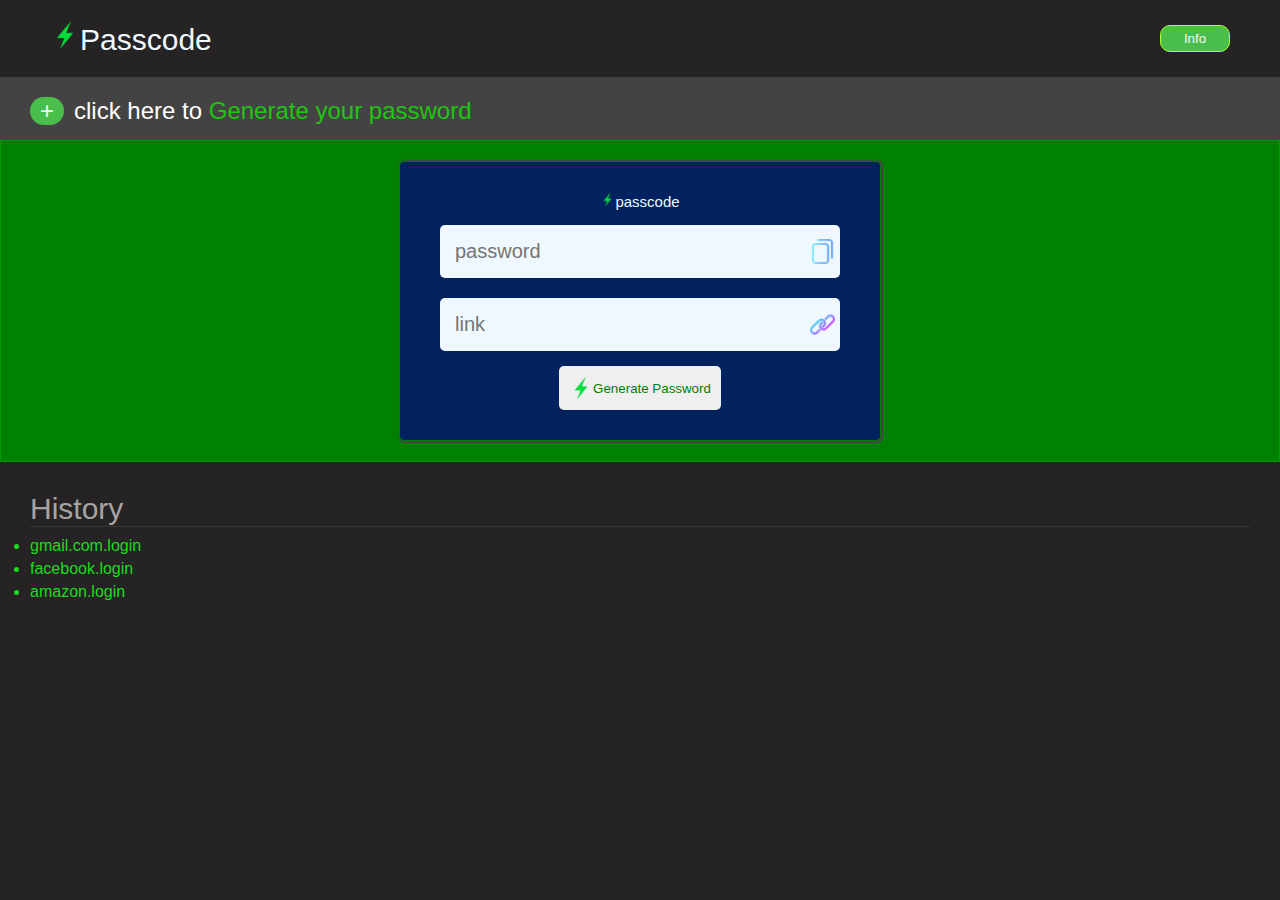
==== PASSCODE/index.html @ bc677f56 "Passcode initiation" ====
<!DOCTYPE html>
<html lang="en">
  <head>
    <meta charset="UTF-8" />
    <meta name="viewport" content="width=device-width, initial-scale=1.0" />
    <title>Passcode</title>
    <link rel="stylesheet" href="styles.css" />
  </head>
  <body>
    <div class="heading">
      <h1><img src="assets/lightning.png" alt="" />Passcode</h1>
      <button>Info</button>
    </div>
    <div class="generate">
      <button>+</button>
      <h1>click here to <span>Generate your password</span></h1>
    </div>
    <div class="modal">
      <div class="modalBox">
        <h3><img src="assets/lightning.png" alt="" />passcode</h3>
        <div class="passwordBox">
          <input type="text" placeholder="password" />
          <img src="assets/copy.png" alt="" />
        </div>
        <div class="urlBox">
          <input type="text" placeholder="link" />
          <img src="assets/link.png" alt="" />
        </div>
        <button>
          <img src="assets/lightning.png" alt="" />Generate Password
        </button>
      </div>
    </div>
    <div class="history">
      <h1>History</h1>
      <div class="list">
        <li class="list">gmail.com.login</li>
        <li class="list">facebook.login</li>
        <li class="list">amazon.login</li>
      </div>
    </div>
  </body>
</html>
---- PASSCODE/styles.css ----
* {
  margin: 0;
  padding: 0;
  box-sizing: border-box;
  font-family: "poppins", sans-serif;
}

body {
  background: #252323;
}

.heading {
  max-width: 100vw;
  background: #252323;
  padding: 20px;
  margin: auto;
  display: flex;
  align-items: center;
  justify-content: space-between;
}

.heading h1 {
  font-size: 30px;
  font-weight: 500;
  color: aliceblue;
  margin-left: 30px;
}

.heading img {
  width: 30px;
  cursor: pointer;
}

.heading button {
  background: rgb(74, 190, 74);
  border-radius: 10px;
  padding: 5px;
  width: 70px;
  border: 1px solid greenyellow;
  color: aliceblue;
  margin-right: 30px;
}

hr {
  color: #252323;
}

.generate {
  display: flex;
  background: #444343;
  align-items: center;
  /* margin-top: 20px; */
  padding: 20px;
  color: white;
  padding-left: 30px;
  padding-bottom: 15px;
  /* border-bottom: 0.1px solid rgb(97, 97, 97); */
}

.generate button {
  font-size: 24px;
  font-weight: 300;
  width: 34px;
  border: none;
  border-radius: 17px;
  background: rgb(74, 190, 74);
  cursor: pointer;
  color: aliceblue;
  font-size: 24px;
}

.generate h1 {
  font-size: 24px;
  margin-left: 10px;
  font-weight: 500;
  color: white;
}

.generate h1 span {
  font-size: 24px;
  color: rgb(31, 197, 16);
  padding-top: 10px;
}

.modalBox {
  display: flex;
  flex-direction: column;
  align-items: center;
  justify-content: center;
  border: 1px solid green;
  border-radius: 5px;
  padding: 30px;

  margin: auto;
  position: relative;
  background: #01225e;

  box-shadow: 1px 0.2px 1px 1px #444343;
  display: hidden;
}

.modal {
  /* width: fit-content; */
  display: flex;
  flex-direction: column;
  align-items: center;
  justify-content: center;
  border: 1px solid rgb(1, 155, 1);

  padding: 20px;
  margin: auto;
  position: relative;
  background: green;
  /* margin-top: 40px; */
  display: hidden;
}

.modal h3 {
  color: aliceblue;
  font-weight: 200;
  font-size: 15px;
  margin-bottom: 5px;
}

.modal h3 img {
  width: 15px;
}

.passwordBox {
  display: flex;
  align-items: center;
  margin: 10px;
  background: aliceblue;
  padding: 5px;
  width: 400px;
  justify-content: space-between;
  border-radius: 5px;
}

.passwordBox img {
  width: 25px;
  cursor: pointer;
}

.passwordBox input {
  background: none;
  border: none;
  padding: 10px;
  outline: none;
  font-size: 20px;
  color: #666464;
}

.urlBox {
  display: flex;
  align-items: center;
  margin: 10px;
  background: aliceblue;
  padding: 5px;
  width: 400px;
  justify-content: space-between;
  border-radius: 5px;
}

.urlBox input {
  background: none;
  border: none;
  padding: 10px;
  outline: none;
  font-size: 20px;
  color: #666464;
}
.urlBox img {
  width: 25px;
  cursor: pointer;
}

.modal button img {
  width: 24px;
}

.modal button {
  border: none;
  display: flex;
  align-items: center;
  color: green;
  padding: 10px;
  margin-top: 5px;
  border-radius: 5px;
  cursor: pointer;
}

.history h1 {
  color: #a7a3a3;
  font-weight: 300;
  font-size: 30px;
  border-bottom: 0.1px solid #3a3737;
  margin-bottom: 10px;
}

.history .list {
  color: rgb(30, 219, 30);
}

.history .list li {
  padding-bottom: 5px;
  color: rgb(30, 219, 30);
  cursor: pointer;
}

.history {
  margin: 30px;
}
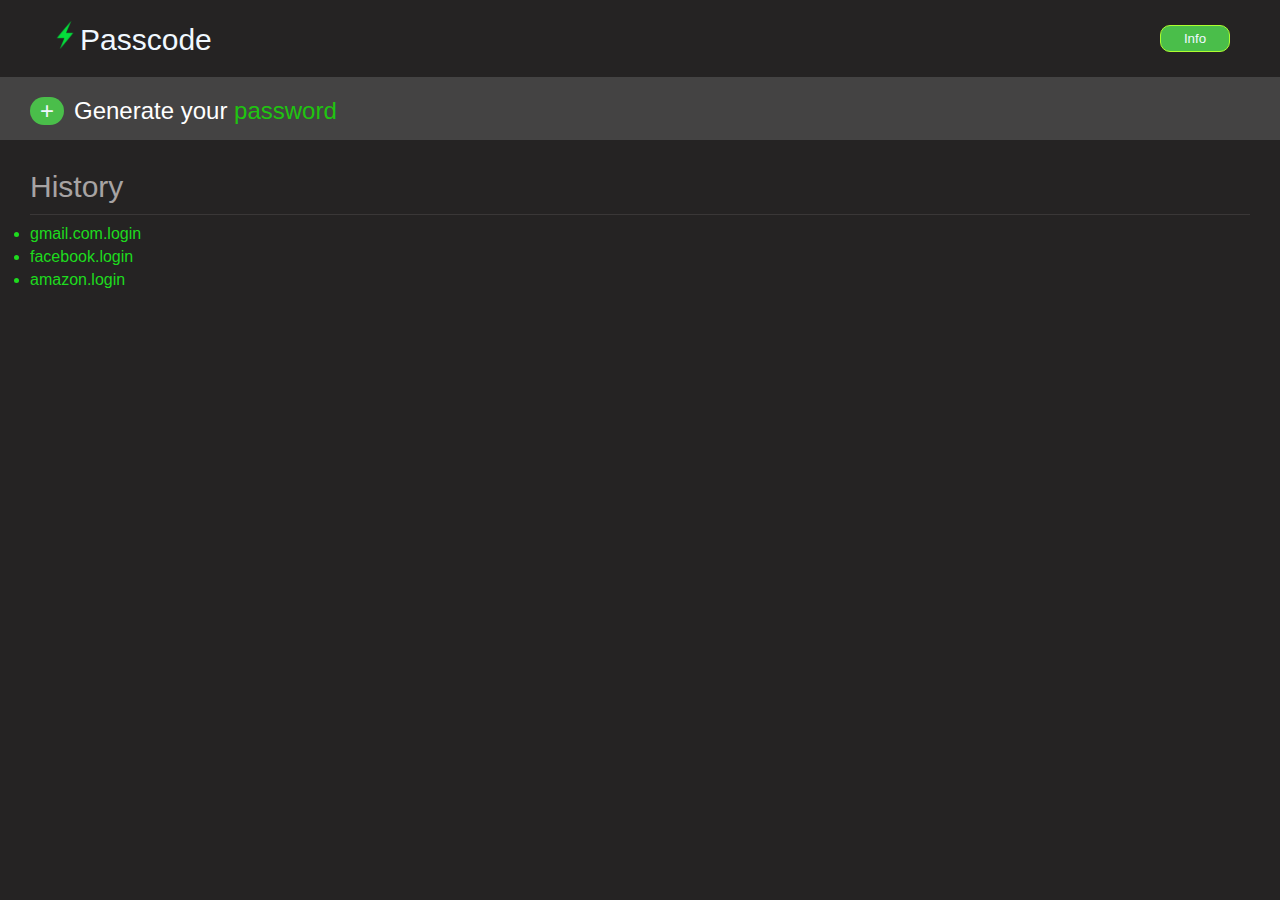
==== commit f5216533: "Not yet!" ====
--- a/PASSCODE/index.html
+++ b/PASSCODE/index.html
@@ -12,25 +12,25 @@
       <button>Info</button>
     </div>
     <div class="generate">
-      <button>+</button>
-      <h1>click here to <span>Generate your password</span></h1>
+      <button id="generateButton">+</button>
+      <h1>Generate your <span>password</span></h1>
     </div>
-    <div class="modal">
-      <div class="modalBox">
-        <h3><img src="assets/lightning.png" alt="" />passcode</h3>
-        <div class="passwordBox">
-          <input type="text" placeholder="password" />
-          <img src="assets/copy.png" alt="" />
-        </div>
-        <div class="urlBox">
-          <input type="text" placeholder="link" />
-          <img src="assets/link.png" alt="" />
-        </div>
-        <button>
-          <img src="assets/lightning.png" alt="" />Generate Password
-        </button>
+
+    <div class="modalBox" id="modal">
+      <h3><img src="assets/lightning.png" alt="" />passcode</h3>
+      <div class="passwordBox">
+        <input type="text" id="passwordInput" placeholder="password" />
+        <img src="assets/copy.png" alt="" />
       </div>
+      <div class="urlBox">
+        <input type="text" id="linkInput" placeholder="link" />
+        <img src="assets/link.png" alt="" />
+      </div>
+      <button>
+        <img src="assets/lightning.png" alt="" id="generate" />Generate Password
+      </button>
     </div>
+
     <div class="history">
       <h1>History</h1>
       <div class="list">
@@ -39,5 +39,6 @@
         <li class="list">amazon.login</li>
       </div>
     </div>
+    <script src="script.js"></script>
   </body>
 </html>
--- a/PASSCODE/styles.css
+++ b/PASSCODE/styles.css
@@ -83,46 +83,30 @@
 }
 
 .modalBox {
-  display: flex;
   flex-direction: column;
   align-items: center;
   justify-content: center;
   border: 1px solid green;
   border-radius: 5px;
   padding: 30px;
-
+  display: none;
   margin: auto;
   position: relative;
-  background: #01225e;
-
-  box-shadow: 1px 0.2px 1px 1px #444343;
-  display: hidden;
-}
-
-.modal {
-  /* width: fit-content; */
-  display: flex;
-  flex-direction: column;
-  align-items: center;
-  justify-content: center;
-  border: 1px solid rgb(1, 155, 1);
-
-  padding: 20px;
-  margin: auto;
-  position: relative;
-  background: green;
-  /* margin-top: 40px; */
-  display: hidden;
-}
-
-.modal h3 {
-  color: aliceblue;
-  font-weight: 200;
+  background: linear-gradient(
+    90deg,
+    rgba(9, 173, 69, 1) 0%,
+    rgba(1, 255, 13, 1) 95%
+  );
+}
+
+.modalBox h3 {
+  color: aliceblue;
+  font-weight: 300;
   font-size: 15px;
   margin-bottom: 5px;
 }
 
-.modal h3 img {
+.modalBox h3 img {
   width: 15px;
 }
 
@@ -147,7 +131,8 @@
   border: none;
   padding: 10px;
   outline: none;
-  font-size: 20px;
+  font-size: 15px;
+  width: 90%;
   color: #666464;
 }
 
@@ -167,19 +152,20 @@
   border: none;
   padding: 10px;
   outline: none;
-  font-size: 20px;
-  color: #666464;
+  font-size: 15px;
+  width: 90%;
+  color: #4e08ff;
 }
 .urlBox img {
   width: 25px;
   cursor: pointer;
 }
 
-.modal button img {
+.modalBox button img {
   width: 24px;
 }
 
-.modal button {
+.modalBox button {
   border: none;
   display: flex;
   align-items: center;
@@ -196,6 +182,7 @@
   font-size: 30px;
   border-bottom: 0.1px solid #3a3737;
   margin-bottom: 10px;
+  padding-bottom: 10px;
 }
 
 .history .list {
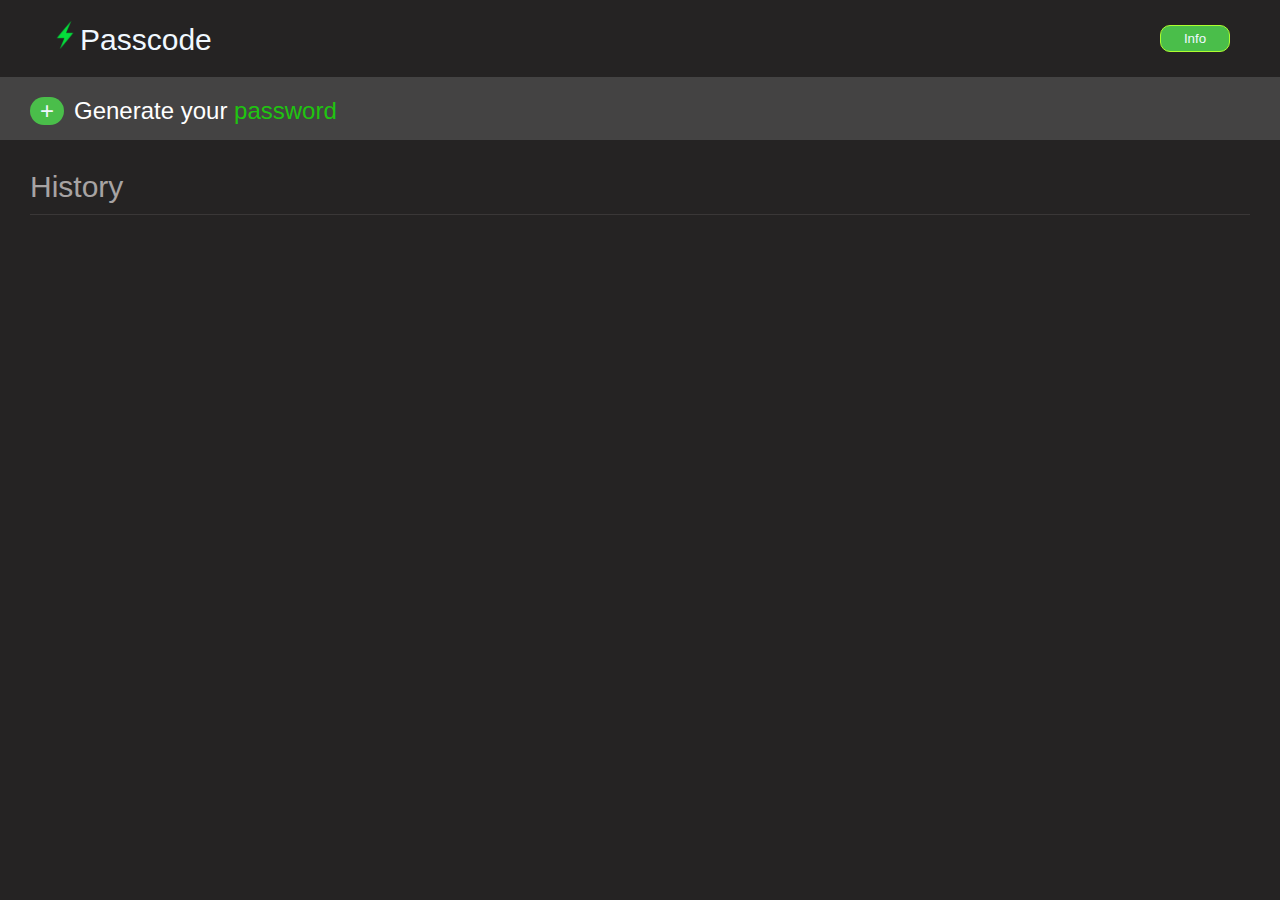
==== commit 395b2f7d: "I need more time" ====
--- a/PASSCODE/index.html
+++ b/PASSCODE/index.html
@@ -20,24 +20,29 @@
       <h3><img src="assets/lightning.png" alt="" />passcode</h3>
       <div class="passwordBox">
         <input type="text" id="passwordInput" placeholder="password" />
-        <img src="assets/copy.png" alt="" />
+        <img
+          src="assets/copy.png"
+          alt=""
+          onclick="copyPassword()"
+          id="passwordBox"
+        />
       </div>
       <div class="urlBox">
         <input type="text" id="linkInput" placeholder="link" />
         <img src="assets/link.png" alt="" />
       </div>
-      <button>
-        <img src="assets/lightning.png" alt="" id="generate" />Generate Password
-      </button>
+      <div class="buttons">
+        <button onclick="createPassword()">
+          <img src="assets/lightning.png" alt="" id="generate" />Generate
+          Password
+        </button>
+        <button id="saveButton">save</button>
+      </div>
     </div>
 
     <div class="history">
       <h1>History</h1>
-      <div class="list">
-        <li class="list">gmail.com.login</li>
-        <li class="list">facebook.login</li>
-        <li class="list">amazon.login</li>
-      </div>
+      <ul id="list"></ul>
     </div>
     <script src="script.js"></script>
   </body>
--- a/PASSCODE/styles.css
+++ b/PASSCODE/styles.css
@@ -185,16 +185,35 @@
   padding-bottom: 10px;
 }
 
-.history .list {
-  color: rgb(30, 219, 30);
-}
-
-.history .list li {
+#list {
+  display: flex;
+  flex-direction: column;
+}
+
+.list-item {
   padding-bottom: 5px;
   color: rgb(30, 219, 30);
   cursor: pointer;
+  font-size: 20px;
+  border-bottom: 0.1px solid #3a3737;
+  margin-bottom: 10px;
+  padding-bottom: 10px;
 }
 
 .history {
   margin: 30px;
 }
+
+#saveButton {
+  background: rgb(41, 3, 255);
+  color: white;
+  border: none;
+  display: none;
+  text-align: center;
+  outline: none;
+}
+
+.buttons {
+  display: flex;
+  gap: 5px;
+}
